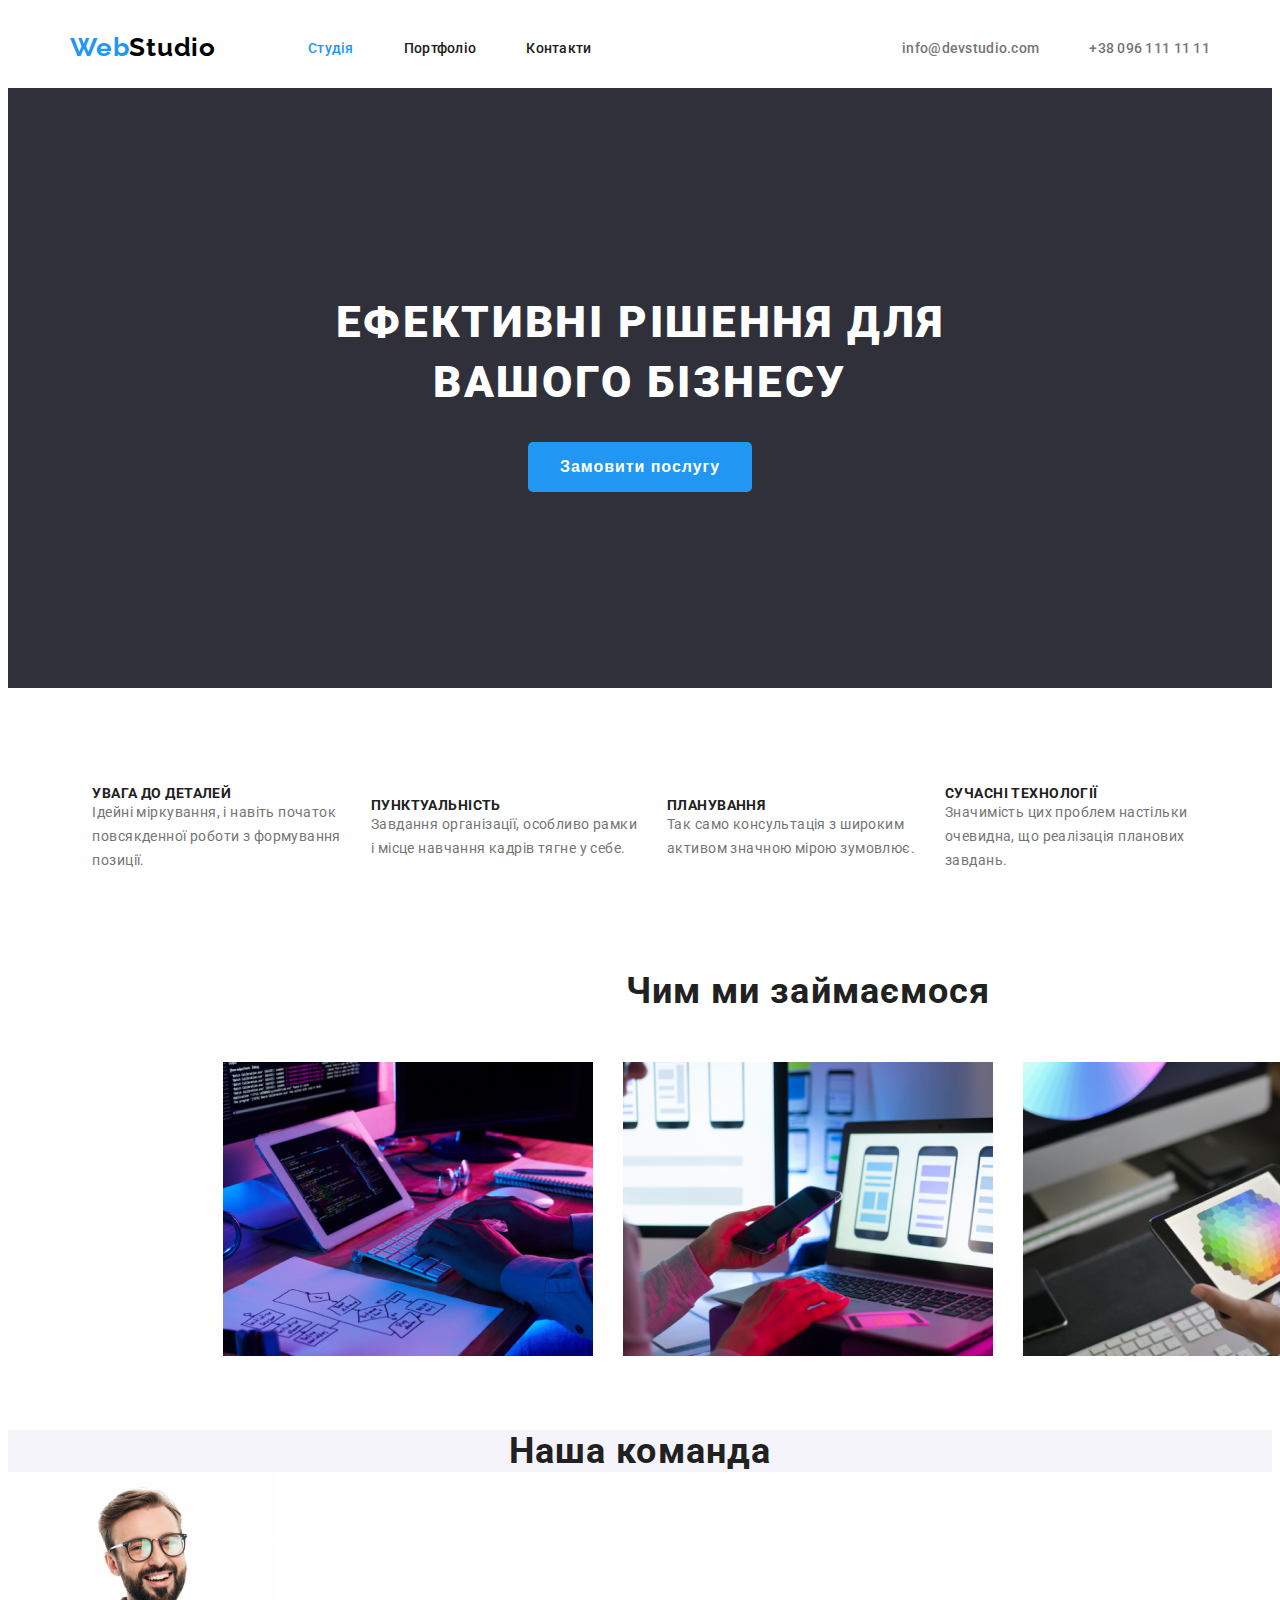
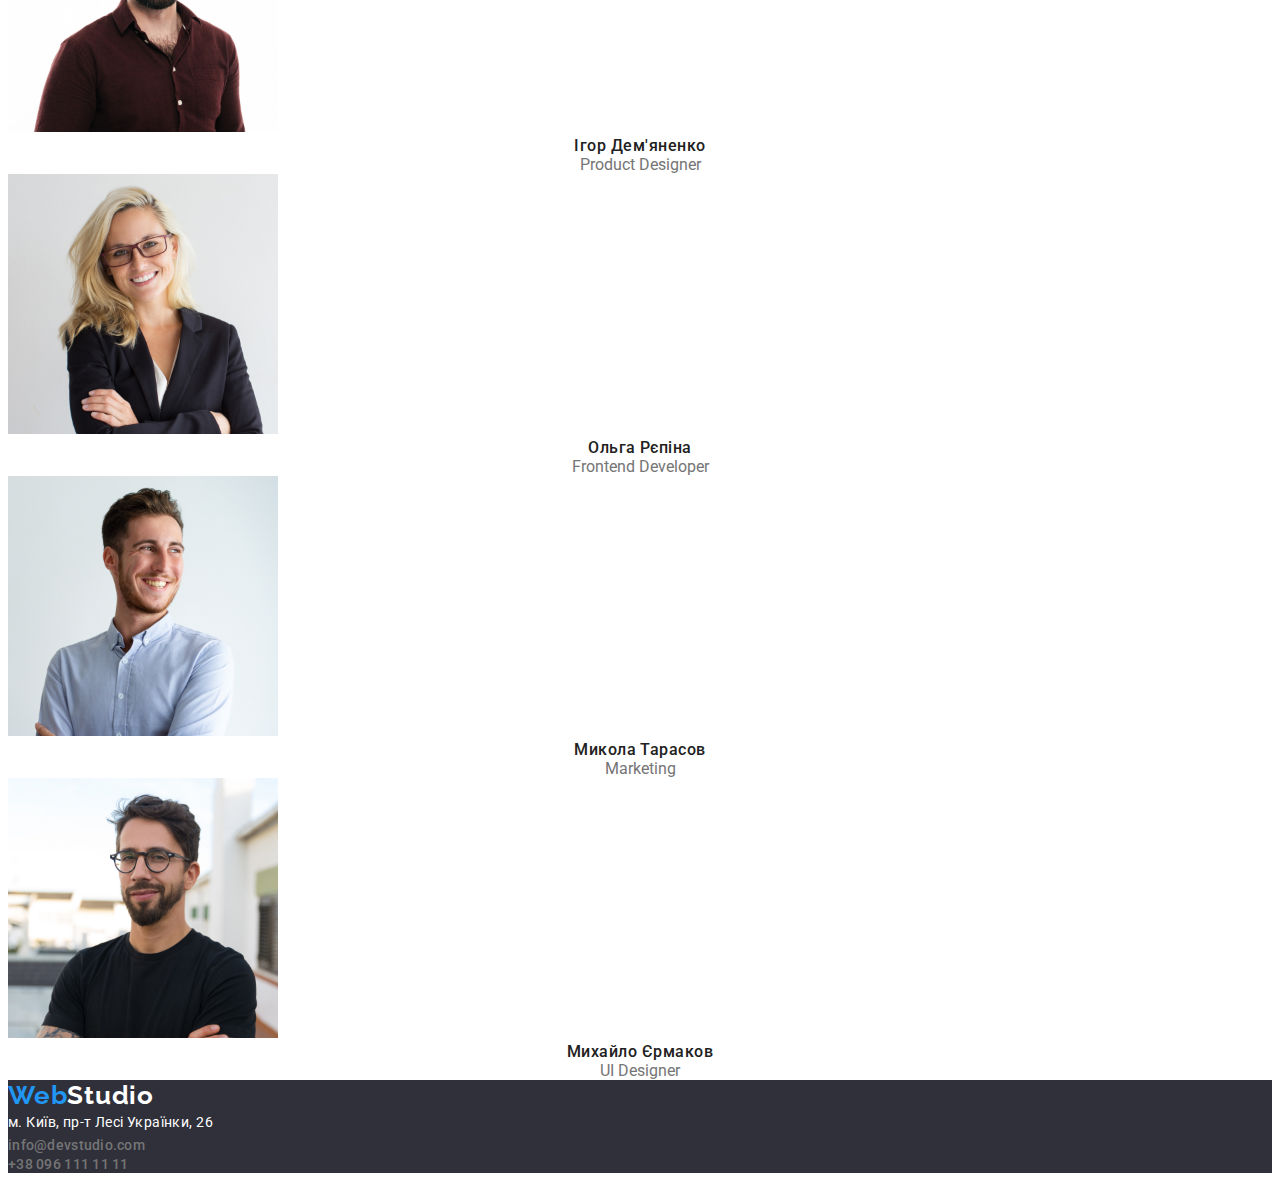
==== index.html @ 74e746f1 "оформления index.html" ====
<!DOCTYPE html>
<html lang="uk">
<head>
    <meta charset="UTF-8">
    <meta http-equiv="X-UA-Compatible" content="IE=edge">
    <meta name="viewport" content="width=device-width, initial-scale=1.0">
    <link rel="stylesheet" href="https://cdnjs.cloudflare.com/ajax/libs/modern-normalize/1.1.0/modern-normalize.min.css"
        integrity="sha512-wpPYUAdjBVSE4KJnH1VR1HeZfpl1ub8YT/NKx4PuQ5NmX2tKuGu6U/JRp5y+Y8XG2tV+wKQpNHVUX03MfMFn9Q=="
        crossorigin="anonymous" referrerpolicy="no-referrer" />
    <link rel="stylesheet" href="./style/style.css">
    <link rel="preconnect" href="https://fonts.googleapis.com">
    <link rel="preconnect" href="https://fonts.gstatic.com" crossorigin>
    <link href="https://fonts.googleapis.com/css2?family=Raleway:wght@700&family=Roboto:wght@400;500;700;900&display=swap"
        rel="stylesheet">
    <title>WebStudio</title>
</head>
<body class="body">
    <header class="header">
        <div class="container header-container">
        <!--Navigation-->
        
    <a href="" class="header-logo"><span class="header-logo-web">Web</span>Studio</a>
    <nav class="header-navigation">

    <ul class="header-nav">
        <li><a href="" class="header-nav-li-ac header-nav-li">Студія</a></li> 
        <li><a href="./portfolio.html"  class="header-nav-li">Портфоліо</a></li>
        <li><a href="" class="header-nav-li">Контакти</a></li>
    </ul>

      </nav>

    <ul class="header-nav-contact header-nav">
      <li class=""><a href="mailto:info@devstudio.com" class="header-nav-contact">info@devstudio.com</a></li>
      <li class=""><a href="tel:+380961111111" class="header-nav-contact">+38 096 111 11 11</a></li>
    </ul>
    </div>
    </header>
    <main>
  <!--Hero baner-->
    
        <section class="hero">
            <div class="hero-baner container">
            <h1 class="hero-h1">Ефективні рішення для<br> вашого бізнесу</h1>
            <button type="button" class="button">Замовити послугу</button>
            </div>
        </section>
    
  <!--List-->
    
        <section>
            <div class="container list-con list-con-div">
            <h2 class="title-none">Підхід до роботи</h2>
       <ul class="list list-con">
        <li>
            <h3 class="list-title">УВАГА ДО ДЕТАЛЕЙ</h3>
            <p class="list-title-p">
        Ідейні міркування, і навіть початок<br> повсякденної роботи з формування<br> позиції.
            </p>
        </li>
        <li>
            <h3 class="list-title">ПУНКТУАЛЬНІСТЬ</h3>
            <p class="list-title-p">
        Завдання організації, особливо рамки<br> і місце навчання кадрів тягне у себе.
            </p>
        </li>
        <li>
            <h3 class="list-title">ПЛАНУВАННЯ</h3>
            <p class="list-title-p">
        Так само консультація з широким<br> активом значною мірою зумовлює.
            </p>
        </li>
        <li>
            <h3 class="list-title">СУЧАСНІ ТЕХНОЛОГІЇ</h3>
            <p class="list-title-p">
        Значимість цих проблем настільки<br> очевидна, що реалізація планових<br> завдань.
            </p>
        </li>
       </ul> 
       </div>
       </section>
    
  <!--Work-->
   
    <section>
      <div class="conteiner work">
        <h2 class="work-title">Чим ми займаємося</h2>
        <ul class="work-list">
            <li><img src="./img/box-1.png" alt="" width="370px" height="294px"></li>
            <li><img src="./img/box-2.png" alt="" width="370px" height="294px"></li>
            <li><img src="./img/box-3.png" alt="" width="370px" height="294px"></li>
        </ul>
      </div>
    </section>
   
  <!--team-->
   
     <section class="team">
        <h2 class="team-title">Наша команда</h2>
    <ul class="team-list">
        <li class="team-list-li">
            <img src="./img/img.jpg" alt="" width="270">
            <h3 class="taem-list-title">Ігор Дем'яненко</h3>
            <p class="taem-list-p work-text">Product Designer</p>
        </li>
        <li class="team-list-li">
            <img src="./img/img-(1).jpg" alt="" width="270">
            <h3 class="taem-list-title">Ольга Рєпіна</h3>
            <p lang="en" class="taem-list-p work-text">Frontend Developer</p>
        </li>
        <li class="team-list-li">
            <img src="./img/img-(3).jpg" alt="" width="270">
            <h3 class="taem-list-title">Микола Тарасов</h3>
            <p lang="en" class="taem-list-p work-text">Marketing</p>
        </li>
        <li class="team-list-li">
            <img src="./img/img-(2).jpg" alt="" width="270">
            <h3 class="taem-list-title">Михайло Єрмаков</h3>
            <p lang="en" class="taem-list-p work-text">UI Designer</p>
        </li>
    </ul>
     </section>
   
   </main>
<!--Footer-->
    <footer class="footer">
        <a href="" class="footer-logo"><span class="header-logo-web">Web</span>Studio</a>
        <address>
        <ul class="footer-addres">
            <li><a class="footer-addres-map" href="https://www.google.com/search?q=%D0%BC.+%D0%9A%D0%B8%D1%97%D0%B2%2C+%D0%BF%D1%80-%D1%82+%D0%9B%D0%B5%D1%81%D1%96+%D0%A3%D0%BA%D1%80%D0%B0%D1%97%D0%BD%D0%BA%D0%B8%2C+26&rlz=1C1GCEA_enUA944UA944&oq=%D0%BC.+%D0%9A%D0%B8%D1%97%D0%B2%2C+%D0%BF%D1%80-%D1%82+%D0%9B%D0%B5%D1%81%D1%96+%D0%A3%D0%BA%D1%80%D0%B0%D1%97%D0%BD%D0%BA%D0%B8%2C+26&aqs=chrome..69i57j0i512j0i22i30l2.1827j0j7&sourceid=chrome&ie=UTF-8" rel="noreferrer noopener"  target="_blank">м. Київ, пр-т Лесі Українки, 26</a></li>
            <li><a href="mailto:info@devstudio.com" class="footer-nav-contact">info@devstudio.com</a></li>
            <li><a href="tel:+380961111111" class="footer-nav-contact">+38 096 111 11 11</a></li>
        </ul>
        </address>
    </footer>
</body>
</html>
---- style/style.css ----
/*
основной цвет: #000000
цвет акцента: #2196F3
вторичный цвет: #757575

*/
:root{
    --accent-color: #2196F3;
    --title-text-color: #000000;
    --title-N2-text-color: #757575;
    --basic-title-color: #ffffff;
    --hero-footer-color: #2F303A;
    --title-N3-text-color: #212121;
    --backroun-color:#F5F4FA;
}

*,
::before,
::after {
    box-sizing: border-box;
}

h1,
h2,
h3,
h4,
h5,
h6,
p {
  margin: 0;
}

ul{
    list-style: none;
    margin: 0;
    padding: 0;
}

address{
    list-style: none;
}


/* --------------index.html--------------------*/
.body {
  color: var(--title-text-color);
  font-family: 'Roboto';
  font-style: normal;
  color: var(--title-N3-text-color);
}


/*--------------header-----------*/

.header{
    color: var(--title-text-color);
    padding-top: 24px;
    padding-bottom: 25px;
}

.container{
    width: 1170px;
    margin: 0 auto;
    margin-left: auto;
    margin-right: auto;
}

.header-container{
    display: flex;
    align-items: center;
    padding-left: 15px;
    padding-right: 15px;
}


.header-logo{
   font-family: 'Raleway';
   font-style: normal;
   font-weight: 700;
   font-size: 26px;
   line-height: 1.1923;
   letter-spacing: 0.03em;
   text-decoration: none;
   color: var(--title-text-color);
   margin-right: 92px;
}

.header-logo:focus,
.header-logo:hover {
    color: var(--accent-color);
}

.header-logo-web{
    color: var(--accent-color);
}

.header-nav{
    text-decoration: none;
    list-style-type: none;
    display: flex;
    gap: 50px;
}

.header-navigation{
    margin-right: auto;
}

.header-nav-li{
    font-weight: 500;
    font-size: 14px;
    line-height: 1.1428;
    letter-spacing: 0.02em;
    text-decoration: none;
    list-style-type:none;
    color: var(--title-N3-text-color);
}

.header-nav-li:hover,
.header-nav-li:focus{
    color: var(--accent-color);
}

.header-nav-li-ac{
    color: var(--accent-color);
}

.header-nav-contact{
  color: var(--title-N2-text-color);
  text-decoration: none;
  list-style-type: none;
  font-weight: 500;
  font-size: 14px;
  line-height: 1.1428;
  letter-spacing: 0.02em; 
  gap: 50px; 
}

.header-nav-contact:focus,
.header-nav-contact:hover{
    color: var(--accent-color);
}


/*-----------Main---------*/

/*------------hero--------*/

.hero{
    color: var(--basic-title-color);
    background-color: var(--hero-footer-color);
    margin-left: auto;
    margin-right: auto;
}


.hero-baner{
    width: 1170px;
    height: 600px;
    left: 0px;
    top: 80px;
    align-items:center;
}

.hero-h1{
    font-weight: 900;
    font-size: 44px;
    line-height: 60px;
    align-items: center;
    text-align: center;
    letter-spacing: 0.06em;
    text-transform: uppercase;
    padding-top:204px;
    margin-bottom: 30px;

}

.button{
    color: var(--basic-title-color);
    background-color: var(--accent-color);
    display: inline-block;
    border: transparent;
    cursor: pointer;
    font-weight: 700;
    font-size: 16px;
    line-height: 1.875;
    display: flex;
    align-items: center;
    text-align: center;
    letter-spacing: 0.06em;
    border-radius: 5px;
    padding: 10px 32px;
    margin-right: auto;
    margin-left: auto;
    margin-bottom: 204px;
}


/*---------------LIST-----------*/

.list-con{
    display: flex;
    align-items: center;
    gap: 30px;
    margin-right: auto;
    margin-left: auto;
}


.list-con-div{
   width: 1170px;
   height: 282px;
}

.list {
   text-decoration: none;
   list-style-type: none;
}

.list-title {
    font-weight: 700;
    font-size: 14px;
    line-height: 1.1428;
    letter-spacing: 0.03em;
    text-transform: uppercase;
}

.title-none {
    display: none;
}

.list-title-p {
    font-size: 14px;
    line-height: 1.7142;
    letter-spacing: 0.03em;
    color: var(--title-N2-text-color);
}


/*----------Work--------*/

.work{
    display: block;
    align-items: center;
    width: 1170px;
    margin-right: auto;
    margin-left:215px;
    height: 460px;
}


.work-title{
    font-weight: 700;
    font-size: 36px;
    line-height: 1.1666;
    text-align: center;
    letter-spacing: 0.03em;
    margin-right: auto;
    margin-left: auto;
    margin-bottom: 50px;
}

.work-list{
    text-decoration: none;
    list-style-type: none;
    color: var(--basic-title-color);
    display: flex;
    align-items: center;
    gap: 30px;
}


/*------------team---------*/

.team{
    background-color: var(--backroun-color);
}

.team-title{
    font-weight: 700;
    font-size: 36px;
    line-height: 1.1666;
    text-align: center;
    letter-spacing: 0.03em;
}

.team-list{
    text-decoration: none;
    list-style-type: none;
}

.team-list-li {
    background-color: var(--basic-title-color);
}


.taem-list-title {
    font-weight: 500;
    font-size: 16px;
    line-height: 19px;
    text-align: center;
    letter-spacing: 0.03em;
}


.team-list-p {
    font-size: 16px;
    line-height: 1.1875;
    text-align: center;
    letter-spacing: 0.03em;
    color: var(--title-N2-text-color);
    
}

.work-text{
    text-align: center;
    color: var(--title-N2-text-color);
}

/*-----------------footer-------------*/
.footer{
    background-color: var(--hero-footer-color);
}

.footer-addres{
    text-decoration: none;
    list-style-type: none;
}

.footer-addres-map{
    font-weight: 400;
    font-size: 14px;
    line-height: 1.7142;
    letter-spacing: 0.03em;
    text-decoration: none;
    color: var(--basic-title-color);
    font-style: normal;
}


.footer-addres-map:hover,
.footer-addres-map:focus{
    color: var(--accent-color);
}

.footer-nav-contact {
    color: var(--title-N2-text-color);
    text-decoration: none;
    list-style-type: none;
    font-weight: 500;
    font-size: 14px;
    line-height: 1.1428;
    letter-spacing: 0.02em;
    font-style: normal;
}

.footer-nav-contact:focus,
.footer-nav-contact:hover {
    color: var(--accent-color);
}

.footer-logo{
    color: var(--basic-title-color);
    font-family: 'Raleway';
    font-weight: 700;
    font-size: 26px;
    line-height: 1.1923;
    letter-spacing: 0.03em;
    text-decoration: none;
}

.footer-logo:focus,
.footer-logo:hover {
    color: var(--accent-color);
}



/*-----------------------------------*/
/*----------partfolio.html-----------*/
/*-----------------------------------*/

.title-none {
    display: none;
}

.portfolio-list{
    text-decoration: none;
    list-style-type: none;
}

.button-portfolio{
    
    color: var(--title-N3-text-color);
    background-color: var(--backroun-color);
    display: inline-block;
    border: transparent;
    cursor: pointer;
    font-weight: 500;
    font-size: 16px;
    line-height: 1.875;
    display: flex;
    align-items: center;
    text-align: center;
    letter-spacing: 0.06em;
    border-radius: 5px;
}

.button-portfolio:hover,
.button-portfolio:focus{
    filter: drop-shadow(0px 0px 4px #757575);
    color: var(--basic-title-color);
    background-color: var(--accent-color);
}

.portfolio{
    background-color: var(--basic-title-color);
}

.portfolio-list-li{
    background-color: #ffffff;
    /*border: 2px solid #ececec;*/
}

.portfolio-list-title{
    font-weight: 700;
    font-size: 18px;
    line-height: 2;
    letter-spacing: 0.06em;
}

.portfolio-list-p{
    line-height: 1.1875;
    letter-spacing: 0.03em;
    color: var(--title-N2-text-color);
}
/*
.line{
    border-bottom: 2px solid #ececec;
}
*/
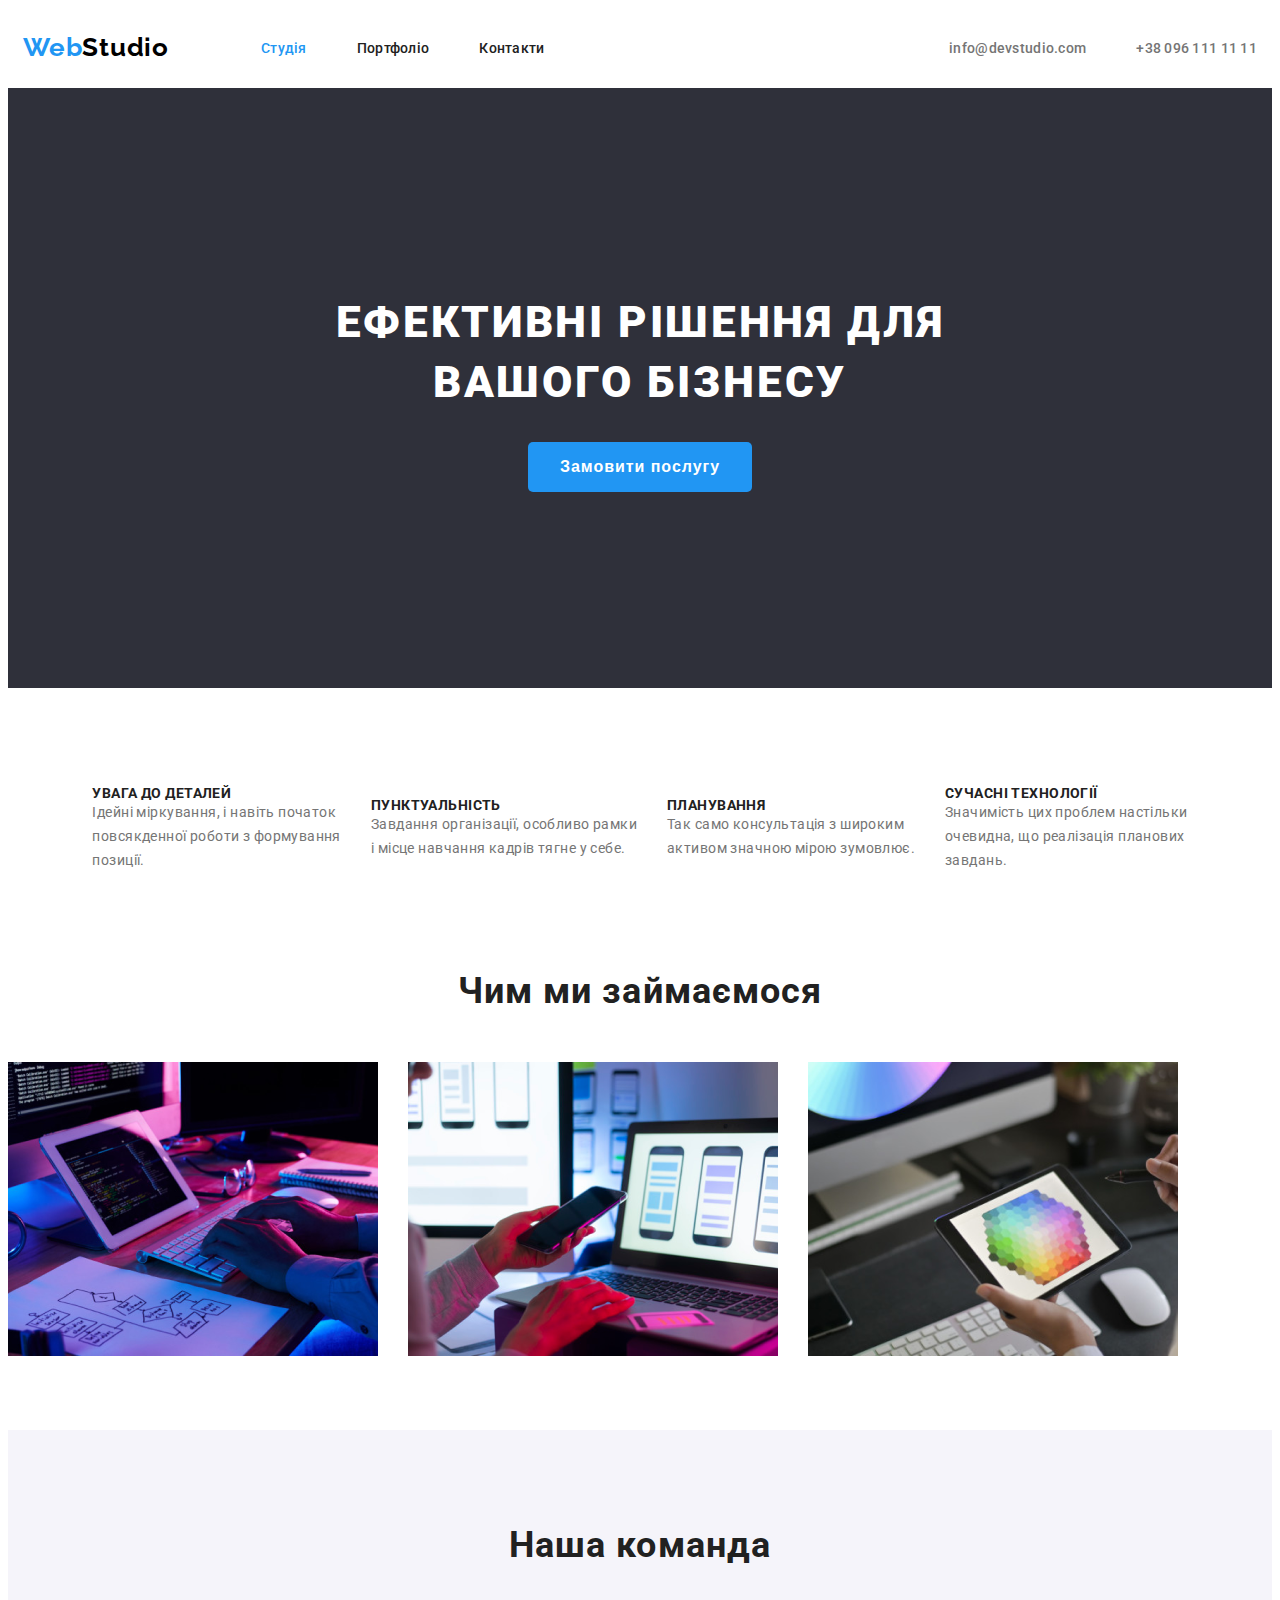
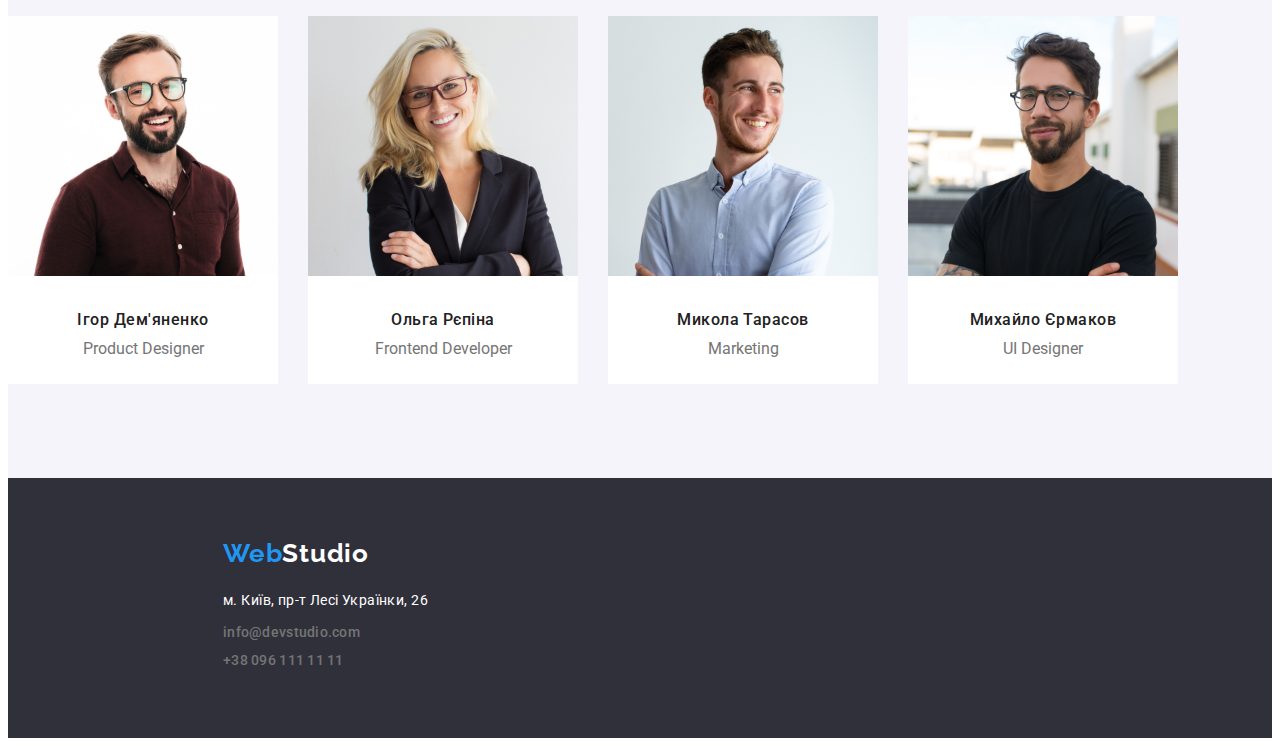
==== commit 06d666d5: "comit home work pottfolio" ====
--- a/index.html
+++ b/index.html
@@ -39,7 +39,7 @@
     <main>
   <!--Hero baner-->
     
-        <section class="hero">
+        <section class="hero container">
             <div class="hero-baner container">
             <h1 class="hero-h1">Ефективні рішення для<br> вашого бізнесу</h1>
             <button type="button" class="button">Замовити послугу</button>
@@ -48,7 +48,7 @@
     
   <!--List-->
     
-        <section>
+        <section class="container">
             <div class="container list-con list-con-div">
             <h2 class="title-none">Підхід до роботи</h2>
        <ul class="list list-con">
@@ -82,7 +82,7 @@
     
   <!--Work-->
    
-    <section>
+    <section class="container">
       <div class="conteiner work">
         <h2 class="work-title">Чим ми займаємося</h2>
         <ul class="work-list">
@@ -95,43 +95,63 @@
    
   <!--team-->
    
-     <section class="team">
+     <section class="team container">
         <h2 class="team-title">Наша команда</h2>
-    <ul class="team-list">
-        <li class="team-list-li">
+          <ul class="team-list team-con-ul">
+          <li class="team-list-li">
+             <div class="container  team-con"> 
             <img src="./img/img.jpg" alt="" width="270">
+              <div class="team-con-text">
             <h3 class="taem-list-title">Ігор Дем'яненко</h3>
             <p class="taem-list-p work-text">Product Designer</p>
-        </li>
-        <li class="team-list-li">
+            </div>
+            </div>
+          </li>
+          <li class="team-list-li">
+            <div class="container  team-con">
             <img src="./img/img-(1).jpg" alt="" width="270">
+            <div class="team-con-text">
             <h3 class="taem-list-title">Ольга Рєпіна</h3>
             <p lang="en" class="taem-list-p work-text">Frontend Developer</p>
-        </li>
-        <li class="team-list-li">
+
+            </div>
+            </div>
+          </li>
+          <li class="team-list-li">
+            <div class="container  team-con">
             <img src="./img/img-(3).jpg" alt="" width="270">
+            <div class="team-con-text">
             <h3 class="taem-list-title">Микола Тарасов</h3>
             <p lang="en" class="taem-list-p work-text">Marketing</p>
-        </li>
-        <li class="team-list-li">
+
+            </div>
+            </div>
+          </li>
+          <li class="team-list-li">
+            <div class="container  team-con">
             <img src="./img/img-(2).jpg" alt="" width="270">
+            <div class="team-con-text">
             <h3 class="taem-list-title">Михайло Єрмаков</h3>
             <p lang="en" class="taem-list-p work-text">UI Designer</p>
-        </li>
-    </ul>
+        </div>
+        </div>
+          </li>
+      </ul>
      </section>
    
    </main>
 <!--Footer-->
     <footer class="footer">
+      <div class="foot-con container">
         <a href="" class="footer-logo"><span class="header-logo-web">Web</span>Studio</a>
-        <address>
+        <address class="footer-adres">
         <ul class="footer-addres">
-            <li><a class="footer-addres-map" href="https://www.google.com/search?q=%D0%BC.+%D0%9A%D0%B8%D1%97%D0%B2%2C+%D0%BF%D1%80-%D1%82+%D0%9B%D0%B5%D1%81%D1%96+%D0%A3%D0%BA%D1%80%D0%B0%D1%97%D0%BD%D0%BA%D0%B8%2C+26&rlz=1C1GCEA_enUA944UA944&oq=%D0%BC.+%D0%9A%D0%B8%D1%97%D0%B2%2C+%D0%BF%D1%80-%D1%82+%D0%9B%D0%B5%D1%81%D1%96+%D0%A3%D0%BA%D1%80%D0%B0%D1%97%D0%BD%D0%BA%D0%B8%2C+26&aqs=chrome..69i57j0i512j0i22i30l2.1827j0j7&sourceid=chrome&ie=UTF-8" rel="noreferrer noopener"  target="_blank">м. Київ, пр-т Лесі Українки, 26</a></li>
-            <li><a href="mailto:info@devstudio.com" class="footer-nav-contact">info@devstudio.com</a></li>
-            <li><a href="tel:+380961111111" class="footer-nav-contact">+38 096 111 11 11</a></li>
+            <li class="foot-con-li"><a class="footer-addres-map" href="https://www.google.com/search?q=%D0%BC.+%D0%9A%D0%B8%D1%97%D0%B2%2C+%D0%BF%D1%80-%D1%82+%D0%9B%D0%B5%D1%81%D1%96+%D0%A3%D0%BA%D1%80%D0%B0%D1%97%D0%BD%D0%BA%D0%B8%2C+26&rlz=1C1GCEA_enUA944UA944&oq=%D0%BC.+%D0%9A%D0%B8%D1%97%D0%B2%2C+%D0%BF%D1%80-%D1%82+%D0%9B%D0%B5%D1%81%D1%96+%D0%A3%D0%BA%D1%80%D0%B0%D1%97%D0%BD%D0%BA%D0%B8%2C+26&aqs=chrome..69i57j0i512j0i22i30l2.1827j0j7&sourceid=chrome&ie=UTF-8" rel="noreferrer noopener"  target="_blank">м. Київ, пр-т Лесі Українки, 26</a></li>
+            <li class="foot-con-li"><a href="mailto:info@devstudio.com" class="footer-nav-contact">info@devstudio.com</a></li>
+            <li class="foot-con-li"><a href="tel:+380961111111" class="footer-nav-contact">+38 096 111 11 11</a></li>
         </ul>
         </address>
+      </div>
     </footer>
 </body>
 </html>
--- a/style/style.css
+++ b/style/style.css
@@ -59,7 +59,6 @@
 }
 
 .container{
-    width: 1170px;
     margin: 0 auto;
     margin-left: auto;
     margin-right: auto;
@@ -154,7 +153,6 @@
 
 
 .hero-baner{
-    width: 1170px;
     height: 600px;
     left: 0px;
     top: 80px;
@@ -207,7 +205,6 @@
 
 
 .list-con-div{
-   width: 1170px;
    height: 282px;
 }
 
@@ -241,9 +238,8 @@
 .work{
     display: block;
     align-items: center;
-    width: 1170px;
-    margin-right: auto;
-    margin-left:215px;
+    margin-right: auto;
+    margin-left:auto;
     height: 460px;
 }
 
@@ -252,11 +248,9 @@
     font-weight: 700;
     font-size: 36px;
     line-height: 1.1666;
-    text-align: center;
-    letter-spacing: 0.03em;
-    margin-right: auto;
-    margin-left: auto;
+    letter-spacing: 0.03em;
     margin-bottom: 50px;
+    text-align: center;
 }
 
 .work-list{
@@ -264,12 +258,40 @@
     list-style-type: none;
     color: var(--basic-title-color);
     display: flex;
-    align-items: center;
+    align-content: center;
     gap: 30px;
+    margin-right: auto;
+    margin-left: auto;
 }
 
 
 /*------------team---------*/
+
+
+.team-con-ul{
+    display: flex;
+    gap: 30px;
+    margin-right:auto ;
+    margin-left:  auto;
+    margin-top: 50px;
+    padding-bottom: 94px;
+}
+
+
+.team-con{
+    width: 270px;
+    height: 368px;
+    background-color: var(--basic-title-color);
+    
+}
+
+.team-con-text{
+    gap: 10px;
+    padding-top: 30px;
+    padding-bottom: 30px;
+    
+}
+
 
 .team{
     background-color: var(--backroun-color);
@@ -281,6 +303,8 @@
     line-height: 1.1666;
     text-align: center;
     letter-spacing: 0.03em;
+    padding-top: 94px;
+    
 }
 
 .team-list{
@@ -288,10 +312,9 @@
     list-style-type: none;
 }
 
-.team-list-li {
-    background-color: var(--basic-title-color);
-}
-
+/*.team-list-li {
+   
+}*/
 
 .taem-list-title {
     font-weight: 500;
@@ -299,6 +322,7 @@
     line-height: 19px;
     text-align: center;
     letter-spacing: 0.03em;
+    margin-bottom: 10px;
 }
 
 
@@ -317,6 +341,12 @@
 }
 
 /*-----------------footer-------------*/
+
+.foot-con{
+    margin: 0 215px;
+    padding: 60px 0;
+}
+
 .footer{
     background-color: var(--hero-footer-color);
 }
@@ -351,6 +381,7 @@
     line-height: 1.1428;
     letter-spacing: 0.02em;
     font-style: normal;
+    
 }
 
 .footer-nav-contact:focus,
@@ -366,6 +397,7 @@
     line-height: 1.1923;
     letter-spacing: 0.03em;
     text-decoration: none;
+    margin-bottom: 20px;
 }
 
 .footer-logo:focus,
@@ -373,12 +405,24 @@
     color: var(--accent-color);
 }
 
-
+.footer-adres{
+    margin-top: 20px;
+}
+
+.foot-con-li{
+    margin-bottom: 9px;
+}
 
 /*-----------------------------------*/
 /*----------partfolio.html-----------*/
 /*-----------------------------------*/
 
+
+.header-container-port{
+    border-bottom: 1px solid #ECECEC;
+}
+
+
 .title-none {
     display: none;
 }
@@ -388,6 +432,24 @@
     list-style-type: none;
 }
 
+.port-con-main{
+    padding: 94px 215px;
+}
+
+.port-con-btn{
+    padding-bottom: 50px;
+    display: flex;
+    align-items: center;
+    margin-right: auto;
+    margin-left: auto;
+    gap: 8px;
+}
+
+.port-ul-text{
+    margin: auto;
+}
+
+/*--------------buttons-----------------*/
 .button-portfolio{
     
     color: var(--title-N3-text-color);
@@ -415,7 +477,7 @@
 .portfolio{
     background-color: var(--basic-title-color);
 }
-
+/*-------------------------list-----------------*/
 .portfolio-list-li{
     background-color: #ffffff;
     /*border: 2px solid #ececec;*/
@@ -433,8 +495,5 @@
     letter-spacing: 0.03em;
     color: var(--title-N2-text-color);
 }
-/*
-.line{
-    border-bottom: 2px solid #ececec;
-}
-*/
+
+
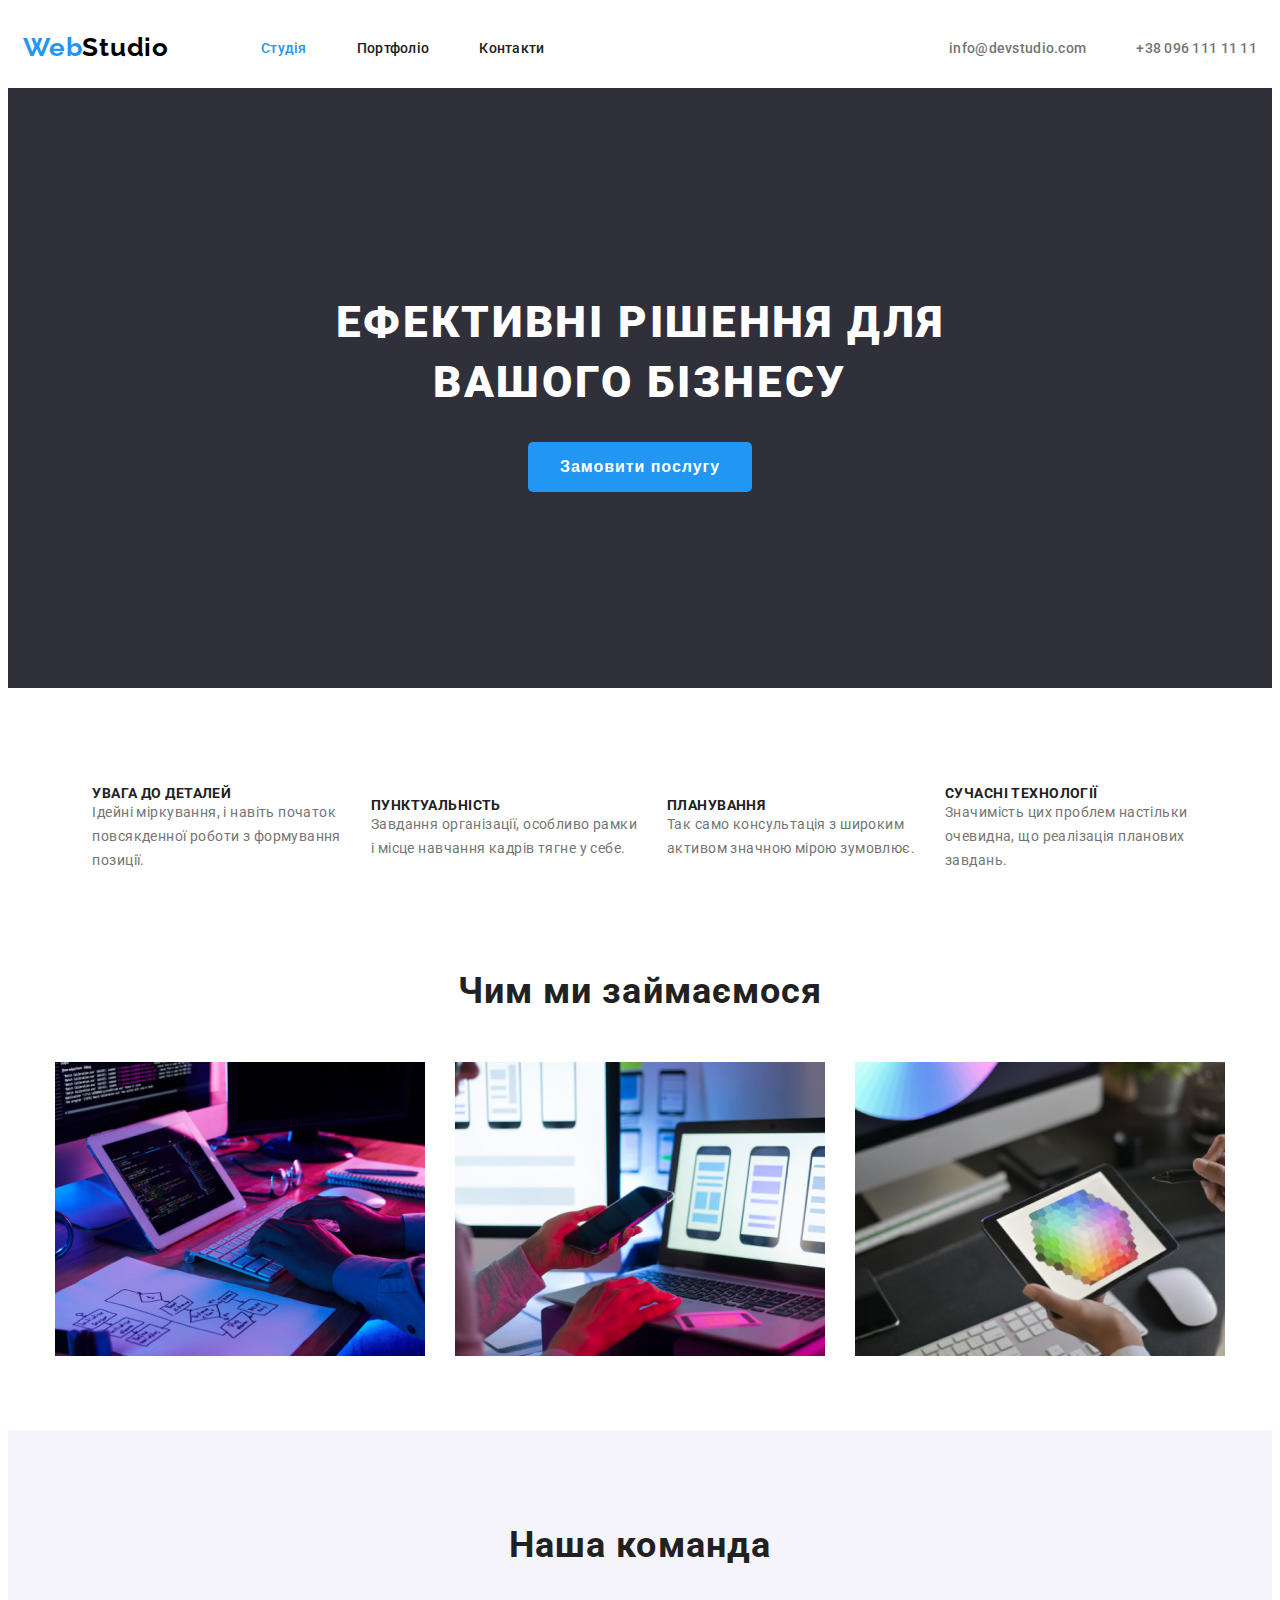
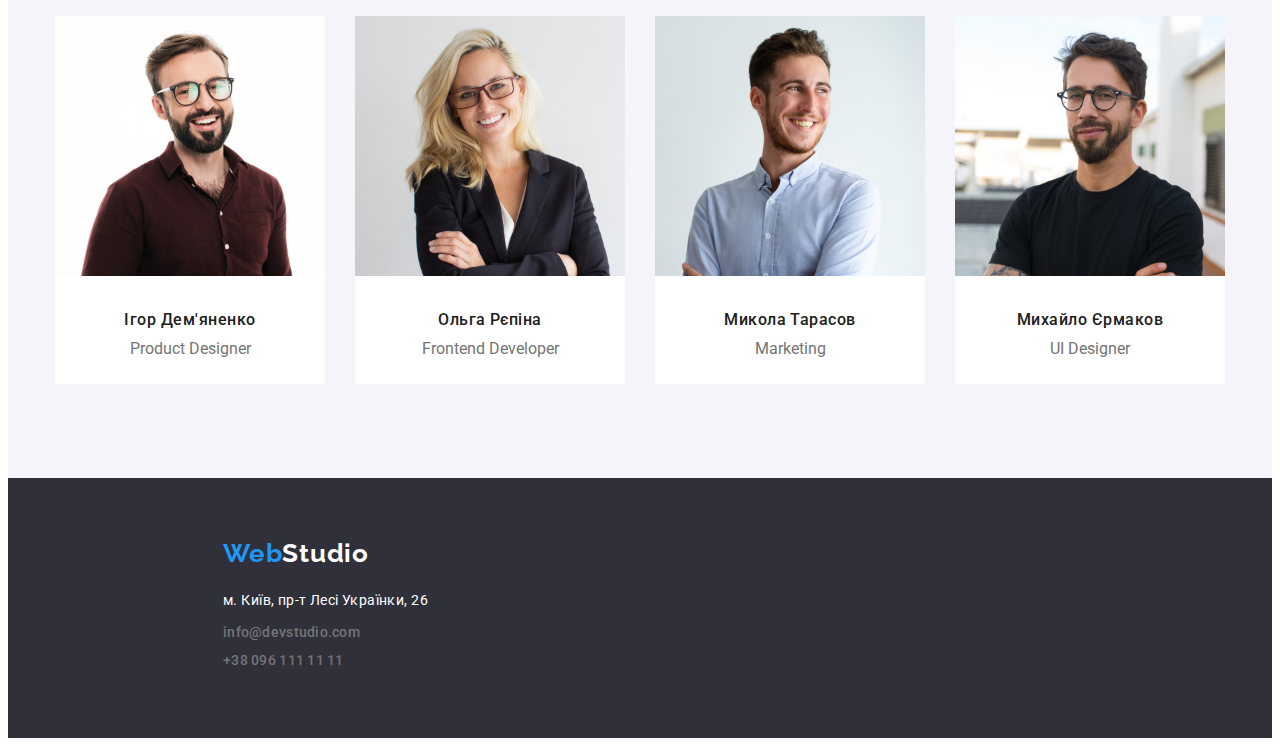
==== commit 1422db79: "full homework" ====
--- a/index.html
+++ b/index.html
@@ -82,15 +82,15 @@
     
   <!--Work-->
    
-    <section class="container">
-      <div class="conteiner work">
+    <section class="container work">
+      
         <h2 class="work-title">Чим ми займаємося</h2>
         <ul class="work-list">
             <li><img src="./img/box-1.png" alt="" width="370px" height="294px"></li>
             <li><img src="./img/box-2.png" alt="" width="370px" height="294px"></li>
             <li><img src="./img/box-3.png" alt="" width="370px" height="294px"></li>
         </ul>
-      </div>
+      
     </section>
    
   <!--team-->
--- a/style/style.css
+++ b/style/style.css
@@ -59,9 +59,7 @@
 }
 
 .container{
-    margin: 0 auto;
-    margin-left: auto;
-    margin-right: auto;
+    margin: 0 ;
 }
 
 .header-container{
@@ -241,6 +239,7 @@
     margin-right: auto;
     margin-left:auto;
     height: 460px;
+    justify-content: center;
 }
 
 
@@ -262,7 +261,9 @@
     gap: 30px;
     margin-right: auto;
     margin-left: auto;
-}
+    justify-content: center;
+}
+
 
 
 /*------------team---------*/
@@ -271,8 +272,8 @@
 .team-con-ul{
     display: flex;
     gap: 30px;
-    margin-right:auto ;
-    margin-left:  auto;
+    padding-right:auto ;
+    padding-left:  auto;
     margin-top: 50px;
     padding-bottom: 94px;
 }
@@ -310,6 +311,7 @@
 .team-list{
     text-decoration: none;
     list-style-type: none;
+    justify-content: center;
 }
 
 /*.team-list-li {
@@ -420,6 +422,7 @@
 
 .header-container-port{
     border-bottom: 1px solid #ECECEC;
+    padding-bottom: 25px;
 }
 
 
@@ -430,19 +433,24 @@
 .portfolio-list{
     text-decoration: none;
     list-style-type: none;
+
 }
 
 .port-con-main{
-    padding: 94px 215px;
+    padding: 94px auto 50px auto;
 }
 
 .port-con-btn{
     padding-bottom: 50px;
     display: flex;
     align-items: center;
-    margin-right: auto;
+    padding-right: auto;
+    padding-left: auto;
+    gap: 8px;
     margin-left: auto;
-    gap: 8px;
+    margin-right: auto;
+    align-content: center;
+    justify-content: center;
 }
 
 .port-ul-text{
@@ -465,6 +473,12 @@
     text-align: center;
     letter-spacing: 0.06em;
     border-radius: 5px;
+    margin-top: 94px;
+    margin-bottom: 50px;
+    margin-right: auto;
+    margin-left: auto;
+    padding: 6px 22px;
+
 }
 
 .button-portfolio:hover,
@@ -478,10 +492,6 @@
     background-color: var(--basic-title-color);
 }
 /*-------------------------list-----------------*/
-.portfolio-list-li{
-    background-color: #ffffff;
-    /*border: 2px solid #ececec;*/
-}
 
 .portfolio-list-title{
     font-weight: 700;
@@ -497,3 +507,36 @@
 }
 
 
+.portfolio-list{
+    display: flex;
+    flex-wrap: wrap;
+    width: 1170px;
+    justify-content: center;
+    gap: 30px;
+    margin-right: auto;
+    margin-left:auto ;
+    padding-bottom: 94px;
+}
+
+
+.portfolio-list > .port-thumb{
+    flex-basis:calc(100% / 3) ;
+}
+
+.port-list-text{
+    align-content: center;
+    padding: auto;
+    
+}
+
+.port-thumb{
+    width: 370px;
+    height: 404px;
+    border: 1px solid  #ECECEC;
+}
+
+
+.footer-port{
+    background-color: var(--hero-footer-color);
+}
+   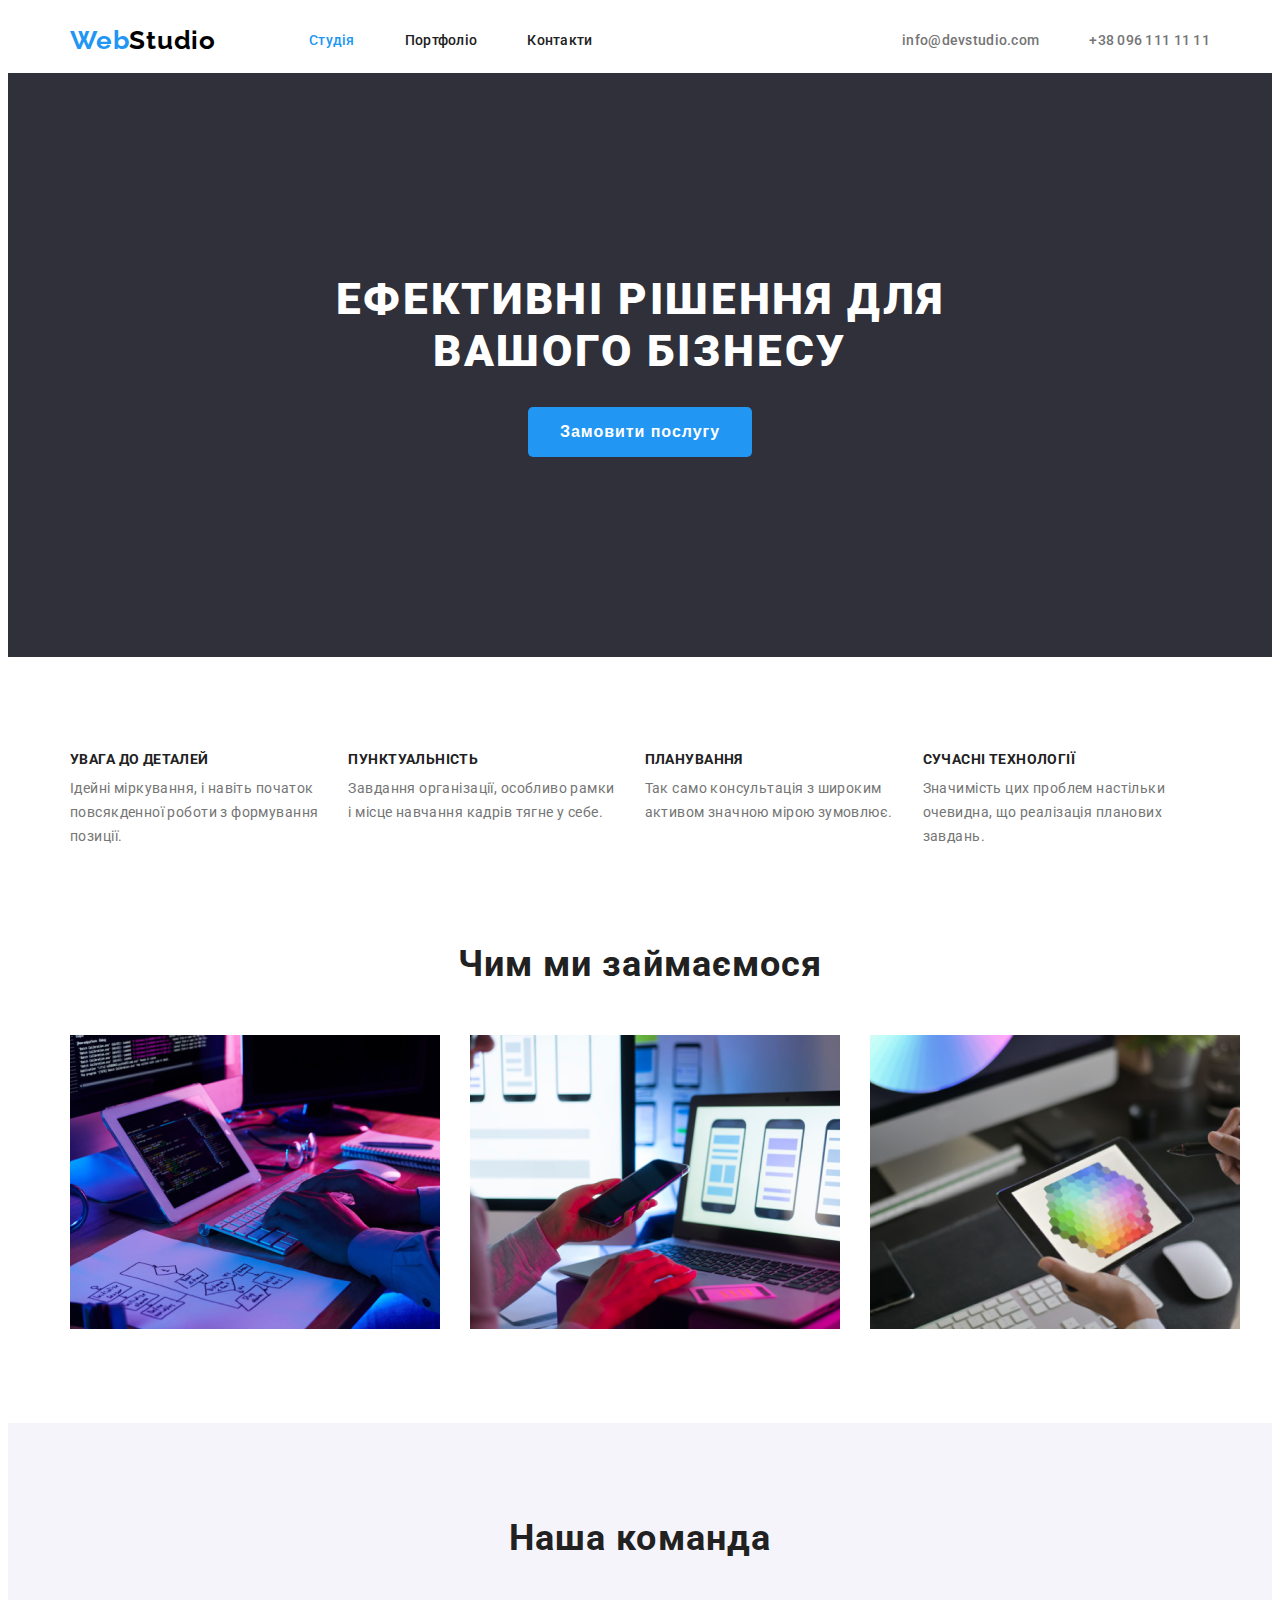
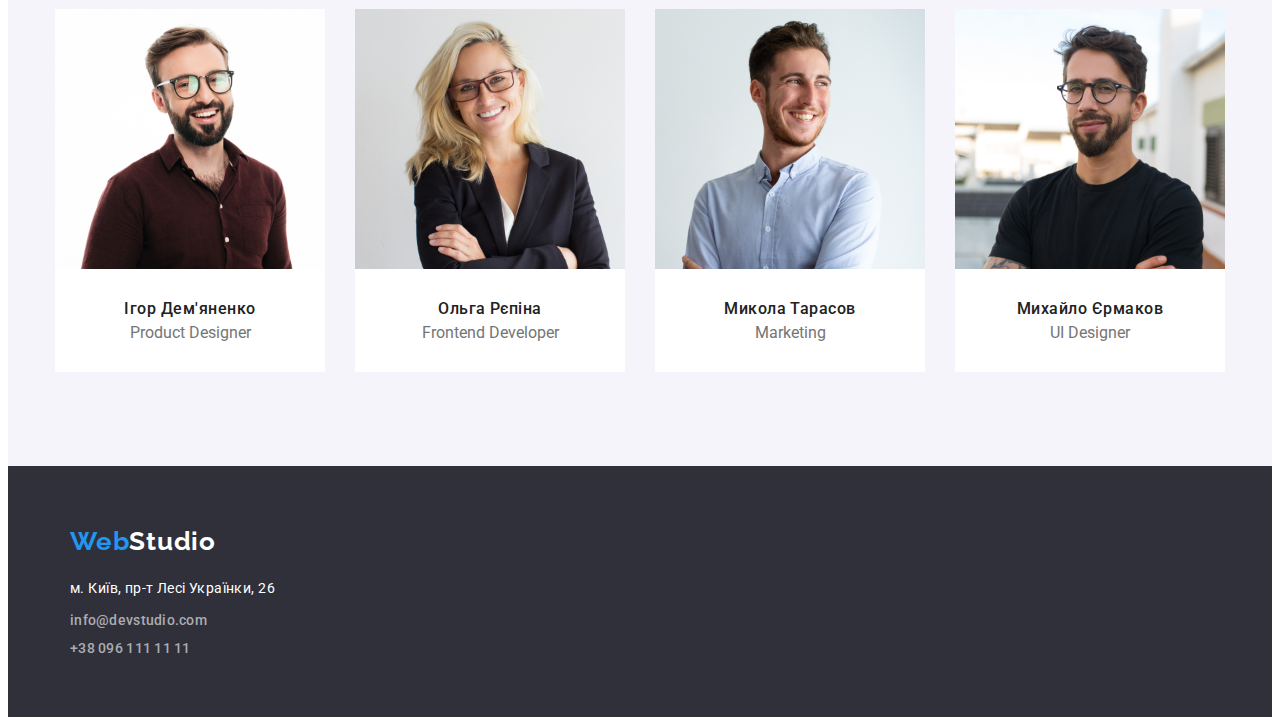
==== commit fcdca1d1: "исправленния ошибок" ====
--- a/index.html
+++ b/index.html
@@ -39,7 +39,7 @@
     <main>
   <!--Hero baner-->
     
-        <section class="hero container">
+        <section class="hero">
             <div class="hero-baner container">
             <h1 class="hero-h1">Ефективні рішення для<br> вашого бізнесу</h1>
             <button type="button" class="button">Замовити послугу</button>
@@ -48,29 +48,32 @@
     
   <!--List-->
     
-        <section class="container">
-            <div class="container list-con list-con-div">
+        <section class="section">
+            <div class="container list-con-div">
             <h2 class="title-none">Підхід до роботи</h2>
-       <ul class="list list-con">
-        <li>
+       <ul class="list list-con-div">
+        <li class="list-li">
             <h3 class="list-title">УВАГА ДО ДЕТАЛЕЙ</h3>
             <p class="list-title-p">
         Ідейні міркування, і навіть початок<br> повсякденної роботи з формування<br> позиції.
             </p>
         </li>
-        <li>
+
+        <li class="list-li">
             <h3 class="list-title">ПУНКТУАЛЬНІСТЬ</h3>
             <p class="list-title-p">
         Завдання організації, особливо рамки<br> і місце навчання кадрів тягне у себе.
             </p>
         </li>
-        <li>
+
+        <li class="list-li">
             <h3 class="list-title">ПЛАНУВАННЯ</h3>
             <p class="list-title-p">
         Так само консультація з широким<br> активом значною мірою зумовлює.
             </p>
         </li>
-        <li>
+
+        <li class="list-li">
             <h3 class="list-title">СУЧАСНІ ТЕХНОЛОГІЇ</h3>
             <p class="list-title-p">
         Значимість цих проблем настільки<br> очевидна, що реалізація планових<br> завдань.
@@ -82,25 +85,26 @@
     
   <!--Work-->
    
-    <section class="container work">
-      
+    <section class="work section-work">
+      <div class="container">
         <h2 class="work-title">Чим ми займаємося</h2>
         <ul class="work-list">
             <li><img src="./img/box-1.png" alt="" width="370px" height="294px"></li>
             <li><img src="./img/box-2.png" alt="" width="370px" height="294px"></li>
             <li><img src="./img/box-3.png" alt="" width="370px" height="294px"></li>
         </ul>
-      
+      </div>
     </section>
    
   <!--team-->
    
-     <section class="team container">
+     <section class="team section">
+      <div class="container">
         <h2 class="team-title">Наша команда</h2>
           <ul class="team-list team-con-ul">
           <li class="team-list-li">
-             <div class="container  team-con"> 
-            <img src="./img/img.jpg" alt="" width="270">
+             <div class="team-con"> 
+            <img src="./img/img.jpg" alt="" width="270" class="team-img">
               <div class="team-con-text">
             <h3 class="taem-list-title">Ігор Дем'яненко</h3>
             <p class="taem-list-p work-text">Product Designer</p>
@@ -108,7 +112,7 @@
             </div>
           </li>
           <li class="team-list-li">
-            <div class="container  team-con">
+            <div class="team-con">
             <img src="./img/img-(1).jpg" alt="" width="270">
             <div class="team-con-text">
             <h3 class="taem-list-title">Ольга Рєпіна</h3>
@@ -118,7 +122,7 @@
             </div>
           </li>
           <li class="team-list-li">
-            <div class="container  team-con">
+            <div class="team-con">
             <img src="./img/img-(3).jpg" alt="" width="270">
             <div class="team-con-text">
             <h3 class="taem-list-title">Микола Тарасов</h3>
@@ -128,14 +132,15 @@
             </div>
           </li>
           <li class="team-list-li">
-            <div class="container  team-con">
+            <div class="team-con">
             <img src="./img/img-(2).jpg" alt="" width="270">
             <div class="team-con-text">
             <h3 class="taem-list-title">Михайло Єрмаков</h3>
             <p lang="en" class="taem-list-p work-text">UI Designer</p>
         </div>
         </div>
-          </li>
+          </div>
+        </li>
       </ul>
      </section>
    
@@ -148,7 +153,7 @@
         <ul class="footer-addres">
             <li class="foot-con-li"><a class="footer-addres-map" href="https://www.google.com/search?q=%D0%BC.+%D0%9A%D0%B8%D1%97%D0%B2%2C+%D0%BF%D1%80-%D1%82+%D0%9B%D0%B5%D1%81%D1%96+%D0%A3%D0%BA%D1%80%D0%B0%D1%97%D0%BD%D0%BA%D0%B8%2C+26&rlz=1C1GCEA_enUA944UA944&oq=%D0%BC.+%D0%9A%D0%B8%D1%97%D0%B2%2C+%D0%BF%D1%80-%D1%82+%D0%9B%D0%B5%D1%81%D1%96+%D0%A3%D0%BA%D1%80%D0%B0%D1%97%D0%BD%D0%BA%D0%B8%2C+26&aqs=chrome..69i57j0i512j0i22i30l2.1827j0j7&sourceid=chrome&ie=UTF-8" rel="noreferrer noopener"  target="_blank">м. Київ, пр-т Лесі Українки, 26</a></li>
             <li class="foot-con-li"><a href="mailto:info@devstudio.com" class="footer-nav-contact">info@devstudio.com</a></li>
-            <li class="foot-con-li"><a href="tel:+380961111111" class="footer-nav-contact">+38 096 111 11 11</a></li>
+            <li class="foot-con-li-tel"><a href="tel:+380961111111" class="footer-nav-contact">+38 096 111 11 11</a></li>
         </ul>
         </address>
       </div>
--- a/style/style.css
+++ b/style/style.css
@@ -40,6 +40,19 @@
     list-style: none;
 }
 
+.section{
+    padding-top: 94px;
+    padding-bottom: 94px;
+}
+
+.section-work{
+   padding-bottom: 94px;
+}
+
+img{
+    display: block;
+}
+
 
 /* --------------index.html--------------------*/
 .body {
@@ -54,19 +67,20 @@
 
 .header{
     color: var(--title-text-color);
-    padding-top: 24px;
-    padding-bottom: 25px;
+    
 }
 
 .container{
-    margin: 0 ;
-}
-
-.header-container{
-    display: flex;
-    align-items: center;
+    margin: 0 auto;
     padding-left: 15px;
     padding-right: 15px;
+    width: 1170px;
+}
+
+.header-container{
+    display: flex;
+    align-items: center;
+   
 }
 
 
@@ -79,7 +93,7 @@
    letter-spacing: 0.03em;
    text-decoration: none;
    color: var(--title-text-color);
-   margin-right: 92px;
+   margin-right: 93px;
 }
 
 .header-logo:focus,
@@ -96,10 +110,8 @@
     list-style-type: none;
     display: flex;
     gap: 50px;
-}
-
-.header-navigation{
-    margin-right: auto;
+     padding-top: 24px;
+    padding-bottom: 25px;
 }
 
 .header-nav-li{
@@ -110,6 +122,7 @@
     text-decoration: none;
     list-style-type:none;
     color: var(--title-N3-text-color);
+    display: block;
 }
 
 .header-nav-li:hover,
@@ -129,7 +142,8 @@
   font-size: 14px;
   line-height: 1.1428;
   letter-spacing: 0.02em; 
-  gap: 50px; 
+  gap: 50px;
+  margin-left: auto; 
 }
 
 .header-nav-contact:focus,
@@ -147,27 +161,17 @@
     background-color: var(--hero-footer-color);
     margin-left: auto;
     margin-right: auto;
-}
-
-
-.hero-baner{
-    height: 600px;
-    left: 0px;
-    top: 80px;
-    align-items:center;
+    padding: 200px 0px;
 }
 
 .hero-h1{
     font-weight: 900;
     font-size: 44px;
-    line-height: 60px;
+    line-height: 1,3636;
     align-items: center;
     text-align: center;
     letter-spacing: 0.06em;
     text-transform: uppercase;
-    padding-top:204px;
-    margin-bottom: 30px;
-
 }
 
 .button{
@@ -187,23 +191,21 @@
     padding: 10px 32px;
     margin-right: auto;
     margin-left: auto;
-    margin-bottom: 204px;
+    margin-top: 30px;
 }
 
 
 /*---------------LIST-----------*/
 
-.list-con{
-    display: flex;
-    align-items: center;
+
+.list-li{
+   
+}
+
+
+.list-con-div{
+    display: flex;
     gap: 30px;
-    margin-right: auto;
-    margin-left: auto;
-}
-
-
-.list-con-div{
-   height: 282px;
 }
 
 .list {
@@ -217,10 +219,20 @@
     line-height: 1.1428;
     letter-spacing: 0.03em;
     text-transform: uppercase;
+    margin-bottom: 10px;
 }
 
 .title-none {
-    display: none;
+    position: absolute;
+    width: 1px;
+    height: 1px;
+    margin: -1px;
+    border: 0;
+    padding: 0;
+    white-space: nowrap;
+    clip-path: inset(100%);
+    clip: rect(0 0 0 0);
+    overflow: hidden;
 }
 
 .list-title-p {
@@ -234,11 +246,9 @@
 /*----------Work--------*/
 
 .work{
-    display: block;
     align-items: center;
     margin-right: auto;
     margin-left:auto;
-    height: 460px;
     justify-content: center;
 }
 
@@ -259,9 +269,6 @@
     display: flex;
     align-content: center;
     gap: 30px;
-    margin-right: auto;
-    margin-left: auto;
-    justify-content: center;
 }
 
 
@@ -272,16 +279,12 @@
 .team-con-ul{
     display: flex;
     gap: 30px;
-    padding-right:auto ;
-    padding-left:  auto;
     margin-top: 50px;
-    padding-bottom: 94px;
 }
 
 
 .team-con{
     width: 270px;
-    height: 368px;
     background-color: var(--basic-title-color);
     
 }
@@ -304,7 +307,6 @@
     line-height: 1.1666;
     text-align: center;
     letter-spacing: 0.03em;
-    padding-top: 94px;
     
 }
 
@@ -314,9 +316,6 @@
     justify-content: center;
 }
 
-/*.team-list-li {
-   
-}*/
 
 .taem-list-title {
     font-weight: 500;
@@ -324,7 +323,7 @@
     line-height: 19px;
     text-align: center;
     letter-spacing: 0.03em;
-    margin-bottom: 10px;
+    margin-bottom: 5px;
 }
 
 
@@ -342,15 +341,21 @@
     color: var(--title-N2-text-color);
 }
 
+
+.team-img{
+    display: block;
+}
+
 /*-----------------footer-------------*/
 
 .foot-con{
-    margin: 0 215px;
-    padding: 60px 0;
+    width: 1170px;
+
 }
 
 .footer{
     background-color: var(--hero-footer-color);
+    padding: 60px 0px;
 }
 
 .footer-addres{
@@ -375,7 +380,7 @@
 }
 
 .footer-nav-contact {
-    color: var(--title-N2-text-color);
+    color: #ACACB0;
     text-decoration: none;
     list-style-type: none;
     font-weight: 500;
@@ -422,7 +427,6 @@
 
 .header-container-port{
     border-bottom: 1px solid #ECECEC;
-    padding-bottom: 25px;
 }
 
 
@@ -433,24 +437,14 @@
 .portfolio-list{
     text-decoration: none;
     list-style-type: none;
-
-}
-
-.port-con-main{
-    padding: 94px auto 50px auto;
 }
 
 .port-con-btn{
+    gap: 8px;
+    display: flex;
+    flex-wrap: wrap;
+    justify-content: center;
     padding-bottom: 50px;
-    display: flex;
-    align-items: center;
-    padding-right: auto;
-    padding-left: auto;
-    gap: 8px;
-    margin-left: auto;
-    margin-right: auto;
-    align-content: center;
-    justify-content: center;
 }
 
 .port-ul-text{
@@ -473,8 +467,6 @@
     text-align: center;
     letter-spacing: 0.06em;
     border-radius: 5px;
-    margin-top: 94px;
-    margin-bottom: 50px;
     margin-right: auto;
     margin-left: auto;
     padding: 6px 22px;
@@ -498,6 +490,7 @@
     font-size: 18px;
     line-height: 2;
     letter-spacing: 0.06em;
+    margin-bottom: 4px;
 }
 
 .portfolio-list-p{
@@ -510,12 +503,8 @@
 .portfolio-list{
     display: flex;
     flex-wrap: wrap;
-    width: 1170px;
     justify-content: center;
     gap: 30px;
-    margin-right: auto;
-    margin-left:auto ;
-    padding-bottom: 94px;
 }
 
 
@@ -524,19 +513,30 @@
 }
 
 .port-list-text{
-    align-content: center;
-    padding: auto;
-    
-}
-
-.port-thumb{
-    width: 370px;
-    height: 404px;
-    border: 1px solid  #ECECEC;
+    padding: 20px 24px;
+    border-bottom:1px solid #ECECEC;
+    border-left: 1px solid #ECECEC;
+    border-right: 1px solid #ECECEC;
+}
+
+.portfolio-list-li{
+}
+
+.container-portfolio{
+    padding-left: 0;
+    padding-right: 0;
 }
 
 
 .footer-port{
     background-color: var(--hero-footer-color);
 }
+
+.port-list-img{
+    display: block;
+}
+
+.header-container-port{
+    border-bottom: 1px solid #ECECEC;
+}
    